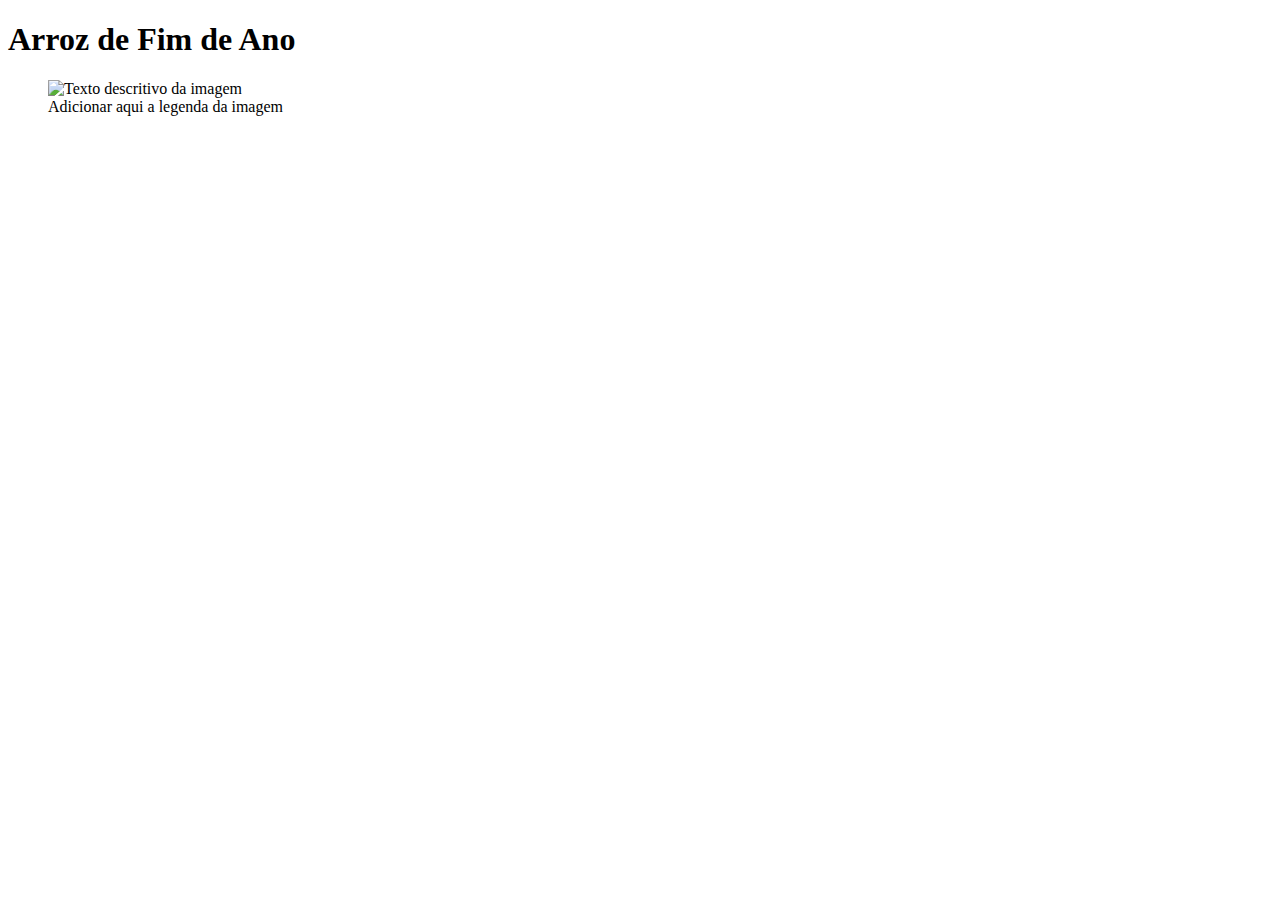
==== Pagina-de-Receita-01/index.html @ 52e48d10 "first commit" ====
<!DOCTYPE html>
<html lang="pt-BR">
  <head>
    <meta charset="UTF-8" />
    <meta http-equiv="X-UA-Compatible" content="IE=edge" />
    <meta name="viewport" content="width=device-width, initial-scale=1.0" />
    <title>Pagina de Receita</title>
  </head>
  <body>
    <h1>Arroz de Fim de Ano</h1>

    <figure>
      <img
        src="https://unsplash.com/photos/dEUyLofZe5o"
        alt="Texto descritivo da imagem"
      />
      <figcaption>Adicionar aqui a legenda da imagem</figcaption>
    </figure>
  </body>
</html>
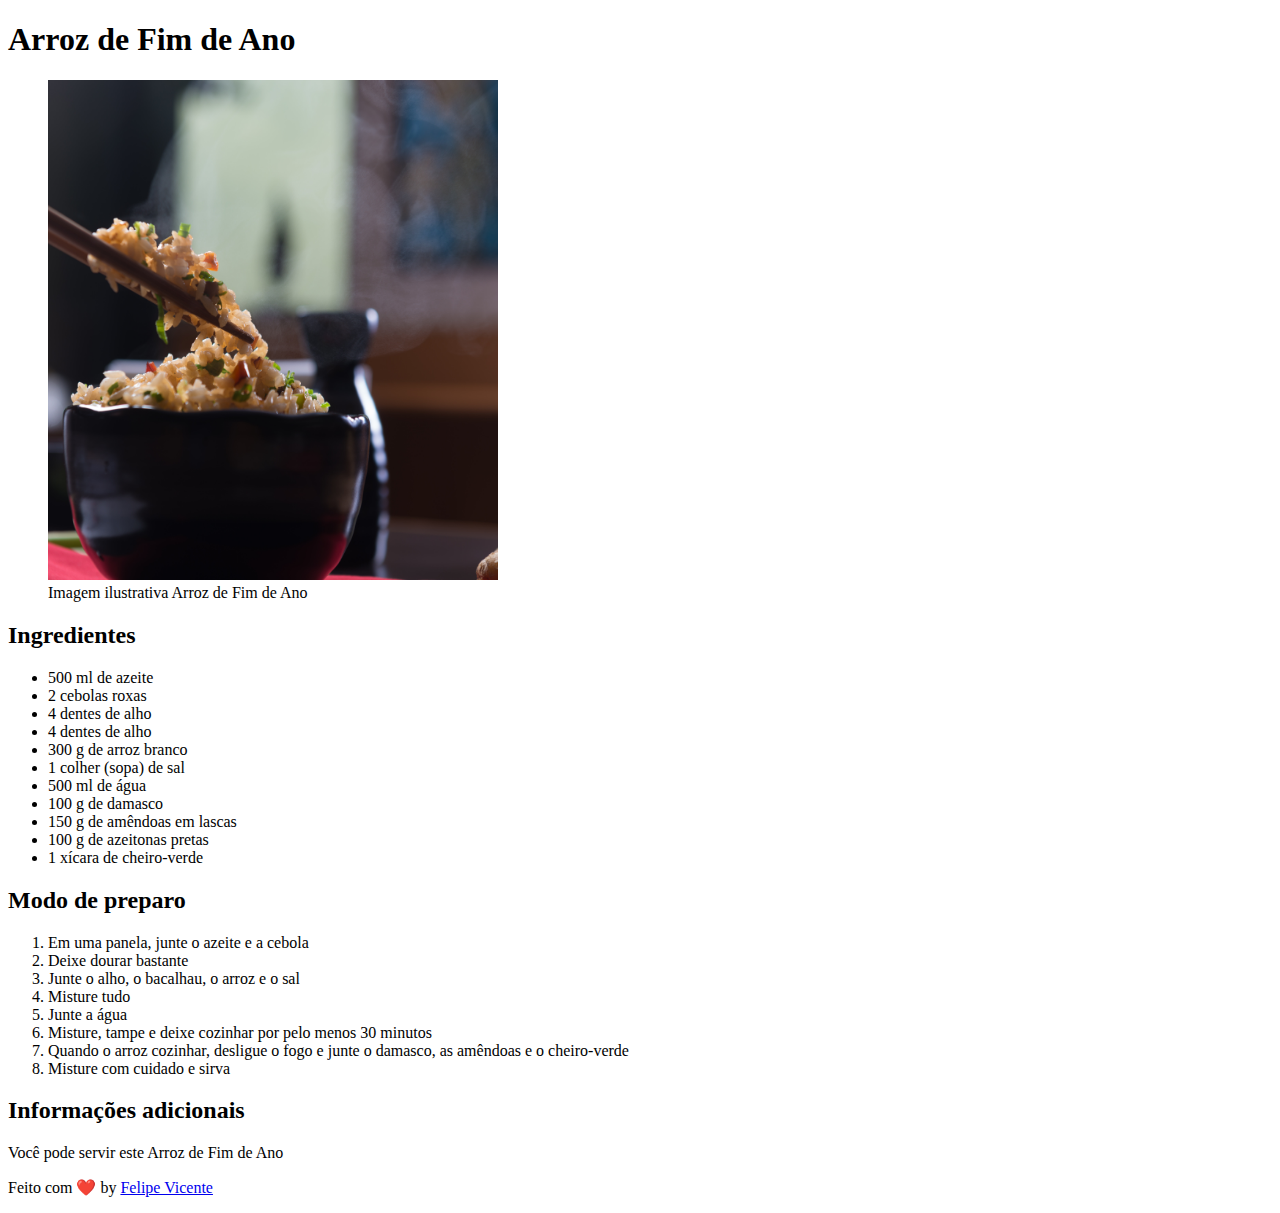
==== commit 224ab4df: "html semantico" ====
--- a/Pagina-de-Receita-01/index.html
+++ b/Pagina-de-Receita-01/index.html
@@ -7,14 +7,65 @@
     <title>Pagina de Receita</title>
   </head>
   <body>
-    <h1>Arroz de Fim de Ano</h1>
+    <header>
+      <h1>Arroz de Fim de Ano</h1>
+      <figure>
+        <img
+          src="./img/arroz.jpg"
+          alt="Arroz de Fim de Ano"
+          width="450"
+          height="500"
+        />
+        <figcaption>Imagem ilustrativa Arroz de Fim de Ano</figcaption>
+      </figure>
+    </header>
 
-    <figure>
-      <img
-        src="https://unsplash.com/photos/dEUyLofZe5o"
-        alt="Texto descritivo da imagem"
-      />
-      <figcaption>Adicionar aqui a legenda da imagem</figcaption>
-    </figure>
+    
+
+    <section>
+      <h2>Ingredientes</h2>
+      <ul>
+        <li>500 ml de azeite</li>
+        <li>2 cebolas roxas</li>
+        <li>4 dentes de alho</li>
+        <li>4 dentes de alho</li>
+        <li>300 g de arroz branco</li>
+        <li>1 colher (sopa) de sal</li>
+        <li>500 ml de água</li>
+        <li>100 g de damasco</li>
+        <li>150 g de amêndoas em lascas</li>
+        <li>100 g de azeitonas pretas</li>
+        <li>1 xícara de cheiro-verde</li>
+      </ul>
+    </section>
+
+    <section>
+      <h2>Modo de preparo</h2>
+      <ol>
+        <li>Em uma panela, junte o azeite e a cebola</li>
+        <li>Deixe dourar bastante</li>
+        <li>Junte o alho, o bacalhau, o arroz e o sal</li>
+        <li>Misture tudo</li>
+        <li>Junte a água</li>
+        <li>Misture, tampe e deixe cozinhar por pelo menos 30 minutos</li>
+        <li>
+          Quando o arroz cozinhar, desligue o fogo e junte o damasco, as
+          amêndoas e o cheiro-verde
+        </li>
+        <li>Misture com cuidado e sirva</li>
+      </ol>
+    </section>
+
+    <section>
+      <h2>Informações adicionais</h2>
+      <p>Você pode servir este Arroz de Fim de Ano</p>
+    </section>
+
+    <footer>
+      <p>
+        Feito com ❤️ by
+        <a href="https://github.com/felipe-gomes-vicente">Felipe Vicente</a>
+      </p>
+    </footer>
   </body>
 </html>
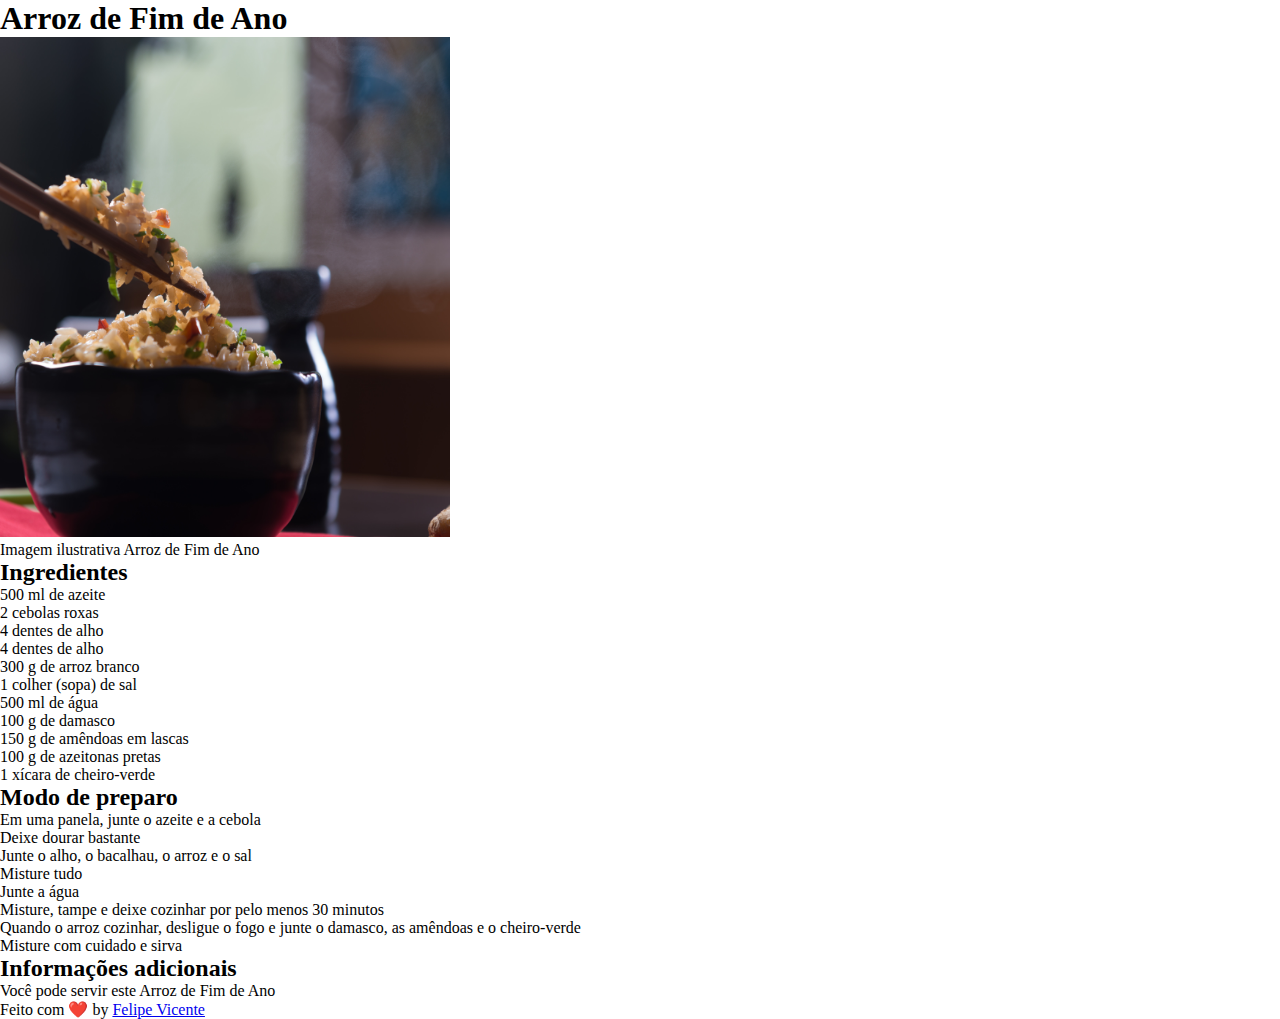
==== commit 602b6a25: "reset css" ====
--- a/Pagina-de-Receita-01/index.html
+++ b/Pagina-de-Receita-01/index.html
@@ -4,6 +4,7 @@
     <meta charset="UTF-8" />
     <meta http-equiv="X-UA-Compatible" content="IE=edge" />
     <meta name="viewport" content="width=device-width, initial-scale=1.0" />
+    <link rel="stylesheet" href="./css/styles.css">
     <title>Pagina de Receita</title>
   </head>
   <body>
--- a/Pagina-de-Receita-01/css/styles.css
+++ b/Pagina-de-Receita-01/css/styles.css
@@ -0,0 +1,5 @@
+* {
+  margin: 0;
+  padding: 0;
+  box-sizing: border-box;
+}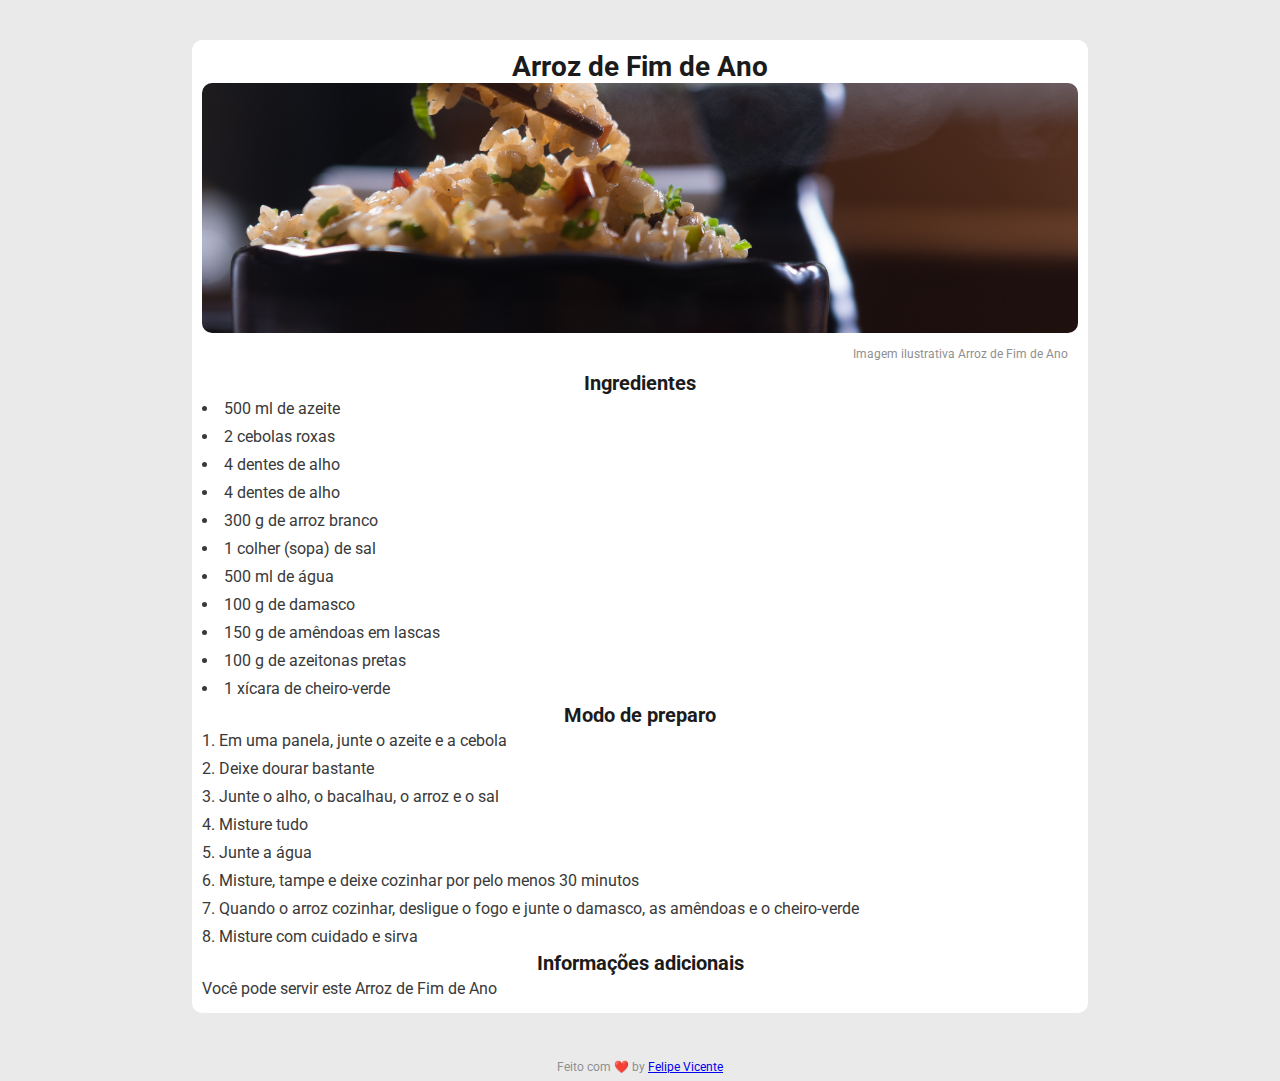
==== commit 9729efd9: "centralizar alguns elementos da pagina" ====
--- a/Pagina-de-Receita-01/index.html
+++ b/Pagina-de-Receita-01/index.html
@@ -4,63 +4,67 @@
     <meta charset="UTF-8" />
     <meta http-equiv="X-UA-Compatible" content="IE=edge" />
     <meta name="viewport" content="width=device-width, initial-scale=1.0" />
-    <link rel="stylesheet" href="./css/styles.css">
+    <link rel="preconnect" href="https://fonts.googleapis.com" />
+    <link rel="preconnect" href="https://fonts.gstatic.com" crossorigin />
+    <link
+      href="https://fonts.googleapis.com/css2?family=Roboto:wght@400;700&display=swap"
+      rel="stylesheet"
+    />
+    <link rel="stylesheet" href="./css/styles.css" />
     <title>Pagina de Receita</title>
   </head>
   <body>
-    <header>
-      <h1>Arroz de Fim de Ano</h1>
-      <figure>
-        <img
-          src="./img/arroz.jpg"
-          alt="Arroz de Fim de Ano"
-          width="450"
-          height="500"
-        />
-        <figcaption>Imagem ilustrativa Arroz de Fim de Ano</figcaption>
-      </figure>
-    </header>
+    <main>
+      <header>
+        <h1>Arroz de Fim de Ano</h1>
+        <figure>
+          <img
+            src="./img/arroz.jpg"
+            alt="Arroz de Fim de Ano"
+          />
+          <figcaption>Imagem ilustrativa Arroz de Fim de Ano</figcaption>
+        </figure>
+      </header>
 
-    
+      <section>
+        <h2>Ingredientes</h2>
+        <ul>
+          <li>500 ml de azeite</li>
+          <li>2 cebolas roxas</li>
+          <li>4 dentes de alho</li>
+          <li>4 dentes de alho</li>
+          <li>300 g de arroz branco</li>
+          <li>1 colher (sopa) de sal</li>
+          <li>500 ml de água</li>
+          <li>100 g de damasco</li>
+          <li>150 g de amêndoas em lascas</li>
+          <li>100 g de azeitonas pretas</li>
+          <li>1 xícara de cheiro-verde</li>
+        </ul>
+      </section>
 
-    <section>
-      <h2>Ingredientes</h2>
-      <ul>
-        <li>500 ml de azeite</li>
-        <li>2 cebolas roxas</li>
-        <li>4 dentes de alho</li>
-        <li>4 dentes de alho</li>
-        <li>300 g de arroz branco</li>
-        <li>1 colher (sopa) de sal</li>
-        <li>500 ml de água</li>
-        <li>100 g de damasco</li>
-        <li>150 g de amêndoas em lascas</li>
-        <li>100 g de azeitonas pretas</li>
-        <li>1 xícara de cheiro-verde</li>
-      </ul>
-    </section>
+      <section>
+        <h2>Modo de preparo</h2>
+        <ol>
+          <li>Em uma panela, junte o azeite e a cebola</li>
+          <li>Deixe dourar bastante</li>
+          <li>Junte o alho, o bacalhau, o arroz e o sal</li>
+          <li>Misture tudo</li>
+          <li>Junte a água</li>
+          <li>Misture, tampe e deixe cozinhar por pelo menos 30 minutos</li>
+          <li>
+            Quando o arroz cozinhar, desligue o fogo e junte o damasco, as
+            amêndoas e o cheiro-verde
+          </li>
+          <li>Misture com cuidado e sirva</li>
+        </ol>
+      </section>
 
-    <section>
-      <h2>Modo de preparo</h2>
-      <ol>
-        <li>Em uma panela, junte o azeite e a cebola</li>
-        <li>Deixe dourar bastante</li>
-        <li>Junte o alho, o bacalhau, o arroz e o sal</li>
-        <li>Misture tudo</li>
-        <li>Junte a água</li>
-        <li>Misture, tampe e deixe cozinhar por pelo menos 30 minutos</li>
-        <li>
-          Quando o arroz cozinhar, desligue o fogo e junte o damasco, as
-          amêndoas e o cheiro-verde
-        </li>
-        <li>Misture com cuidado e sirva</li>
-      </ol>
-    </section>
-
-    <section>
-      <h2>Informações adicionais</h2>
-      <p>Você pode servir este Arroz de Fim de Ano</p>
-    </section>
+      <section>
+        <h2>Informações adicionais</h2>
+        <p>Você pode servir este Arroz de Fim de Ano</p>
+      </section>
+    </main>
 
     <footer>
       <p>
--- a/Pagina-de-Receita-01/css/styles.css
+++ b/Pagina-de-Receita-01/css/styles.css
@@ -2,4 +2,64 @@
   margin: 0;
   padding: 0;
   box-sizing: border-box;
+}
+
+body {
+  background-color: #EAEAEA;
+  font-family: 'Roboto', sans-serif;
+}
+
+main {
+  background-color: #FFF;
+  width: 70%;
+  margin: 40px auto;
+  object-position: 50% 65%;  /* tem dois valores centraliza objeto na imagem */
+  border-radius: 0.625rem;
+  padding: 0.625rem;
+}
+
+h1, h2 {
+  color: #1B1B1B;
+  text-align: center;
+}
+
+h1 {
+  font-size: 1.75rem;
+}
+
+h2 {
+  font-size: 1.25rem;
+}
+
+figcaption {
+  color: #8F8F8F;
+  text-align: right;
+  margin: 0.625rem;
+}
+
+li, p {
+  color: #39393A;
+  font-size: 1rem;
+  line-height: 1.75rem;
+}
+
+figcaption, footer p {
+  font-size: 0.75rem;
+}
+
+footer p {
+  color: #8F8F8F;
+  text-align: center;
+}
+
+ul, ol {
+  list-style-position: inside;
+}
+
+img {
+  width: 100%;
+  height: 250px;
+  object-fit: cover;
+  object-position: 50% 65%;  /* tem dois valores centraliza objeto na imagem */
+  border-radius: 0.625rem;
 }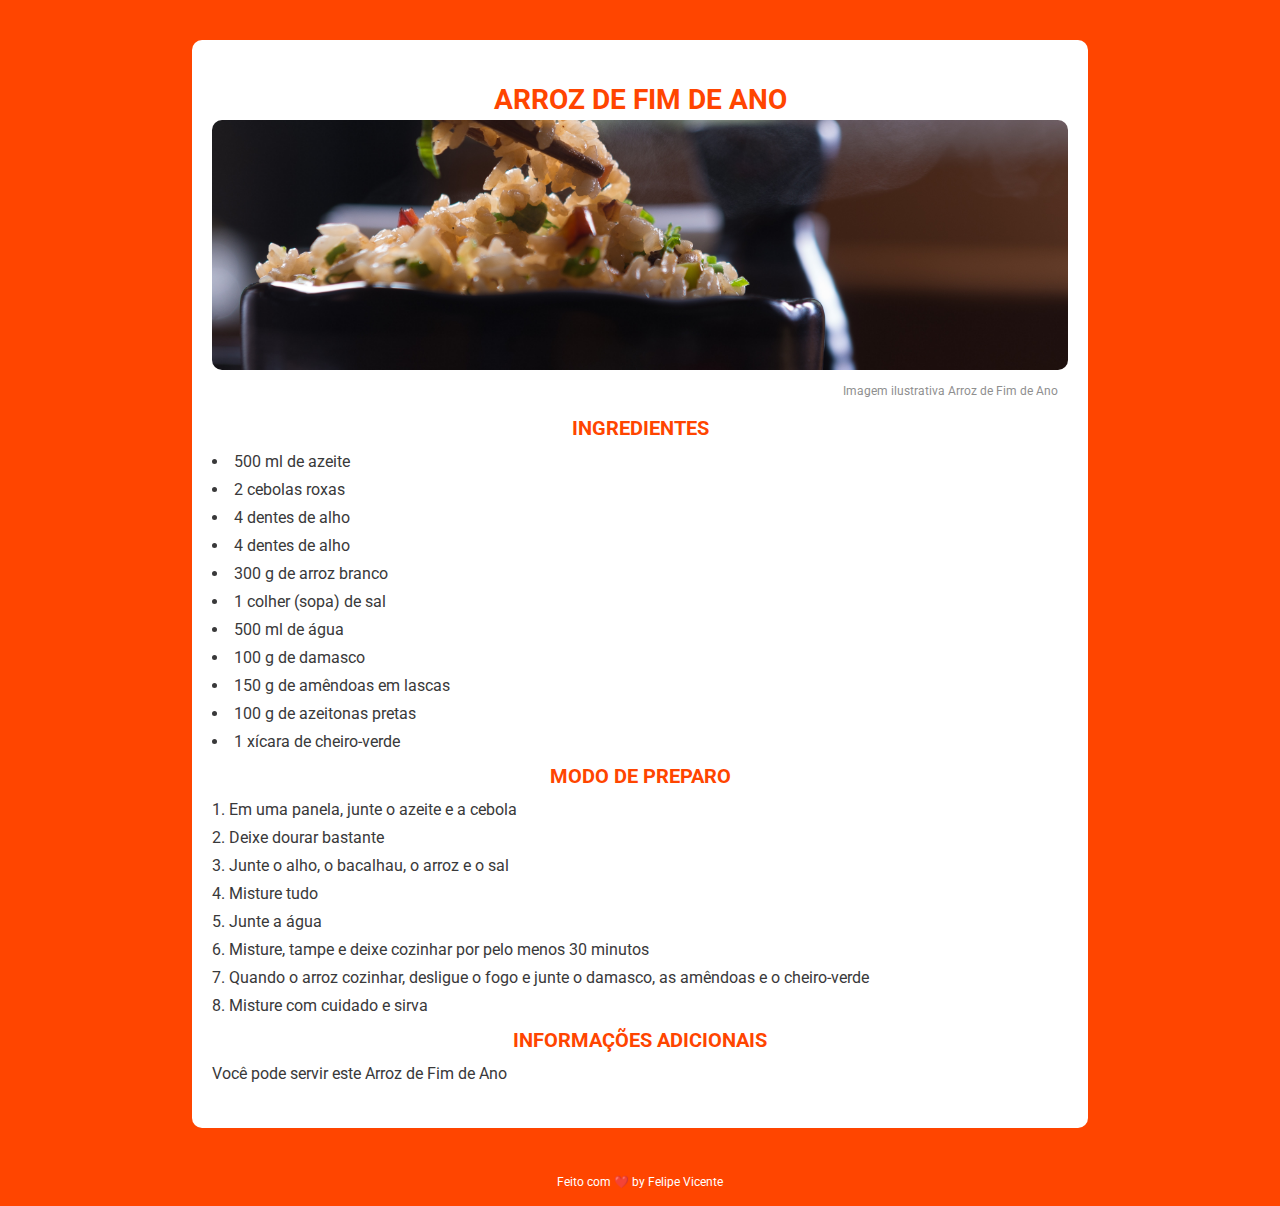
==== commit 25fa51cc: "icones e refatoração do link" ====
--- a/Pagina-de-Receita-01/index.html
+++ b/Pagina-de-Receita-01/index.html
@@ -10,6 +10,14 @@
       href="https://fonts.googleapis.com/css2?family=Roboto:wght@400;700&display=swap"
       rel="stylesheet"
     />
+    <!-- Font Awesome -->
+    <link
+      rel="stylesheet"
+      href="https://cdnjs.cloudflare.com/ajax/libs/font-awesome/5.15.2/css/all.min.css"
+      integrity="sha512-HK5fgLBL+xu6dm/Ii3z4xhlSUyZgTT9tuc/hSrtw6uzJOvgRr2a9jyxxT1ely+B+xFAmJKVSTbpM/CuL7qxO8w=="
+      crossorigin="anonymous"
+    />
+    <!-- CSS do projeto -->
     <link rel="stylesheet" href="./css/styles.css" />
     <title>Pagina de Receita</title>
   </head>
@@ -18,16 +26,13 @@
       <header>
         <h1>Arroz de Fim de Ano</h1>
         <figure>
-          <img
-            src="./img/arroz.jpg"
-            alt="Arroz de Fim de Ano"
-          />
+          <img src="./img/arroz.jpg" alt="Arroz de Fim de Ano" />
           <figcaption>Imagem ilustrativa Arroz de Fim de Ano</figcaption>
         </figure>
       </header>
 
       <section>
-        <h2>Ingredientes</h2>
+        <h2><i class="fas fa-tasks"></i> Ingredientes</h2>
         <ul>
           <li>500 ml de azeite</li>
           <li>2 cebolas roxas</li>
@@ -44,7 +49,7 @@
       </section>
 
       <section>
-        <h2>Modo de preparo</h2>
+        <h2><i class="fas fa-blender"></i> Modo de preparo</h2>
         <ol>
           <li>Em uma panela, junte o azeite e a cebola</li>
           <li>Deixe dourar bastante</li>
@@ -61,13 +66,14 @@
       </section>
 
       <section>
-        <h2>Informações adicionais</h2>
+        <h2><i class="fas fa-info-circle"></i> Informações adicionais</h2>
         <p>Você pode servir este Arroz de Fim de Ano</p>
       </section>
     </main>
 
     <footer>
       <p>
+        <i class="fas fa-copyright"></i> 
         Feito com ❤️ by
         <a href="https://github.com/felipe-gomes-vicente">Felipe Vicente</a>
       </p>
--- a/Pagina-de-Receita-01/css/styles.css
+++ b/Pagina-de-Receita-01/css/styles.css
@@ -5,36 +5,51 @@
 }
 
 body {
-  background-color: #EAEAEA;
+  background-color: #FF4500;
   font-family: 'Roboto', sans-serif;
 }
 
 main {
   background-color: #FFF;
   width: 70%;
-  margin: 40px auto;
+  margin: 2.5rem auto;
   object-position: 50% 65%;  /* tem dois valores centraliza objeto na imagem */
   border-radius: 0.625rem;
-  padding: 0.625rem;
+  padding: 2.5rem 1.25rem;
+  
 }
 
 h1, h2 {
-  color: #1B1B1B;
+  color: #FF4500;
   text-align: center;
+  text-transform: uppercase;
+  line-height: 2.5rem ;
 }
 
 h1 {
-  font-size: 1.75rem;
+  font-size: 1.75rem; 
 }
 
 h2 {
   font-size: 1.25rem;
 }
 
+img {
+  width: 100%;
+  height: 250px;
+  object-fit: cover;
+  object-position: 50% 65%;  /* tem dois valores centraliza objeto na imagem */
+  border-radius: 0.625rem;
+}
+
 figcaption {
   color: #8F8F8F;
   text-align: right;
   margin: 0.625rem;
+}
+
+ul, ol {
+  list-style-position: inside;
 }
 
 li, p {
@@ -47,19 +62,25 @@
   font-size: 0.75rem;
 }
 
-footer p {
-  color: #8F8F8F;
-  text-align: center;
+footer {
+  margin: 0.625rem;
 }
 
-ul, ol {
-  list-style-position: inside;
+footer p {
+  color: #FFF;
+  text-align: center;
+  
+}
+footer p a {
+  color: #FFF;
+  text-decoration: none;
 }
 
-img {
-  width: 100%;
-  height: 250px;
-  object-fit: cover;
-  object-position: 50% 65%;  /* tem dois valores centraliza objeto na imagem */
+footer p a:hover {
+  color: #FF4500;
+  transition: all 1s;
+  cursor: pointer;
+  background-color: #39393A;
   border-radius: 0.625rem;
-}+  padding: 0.625rem;
+}
